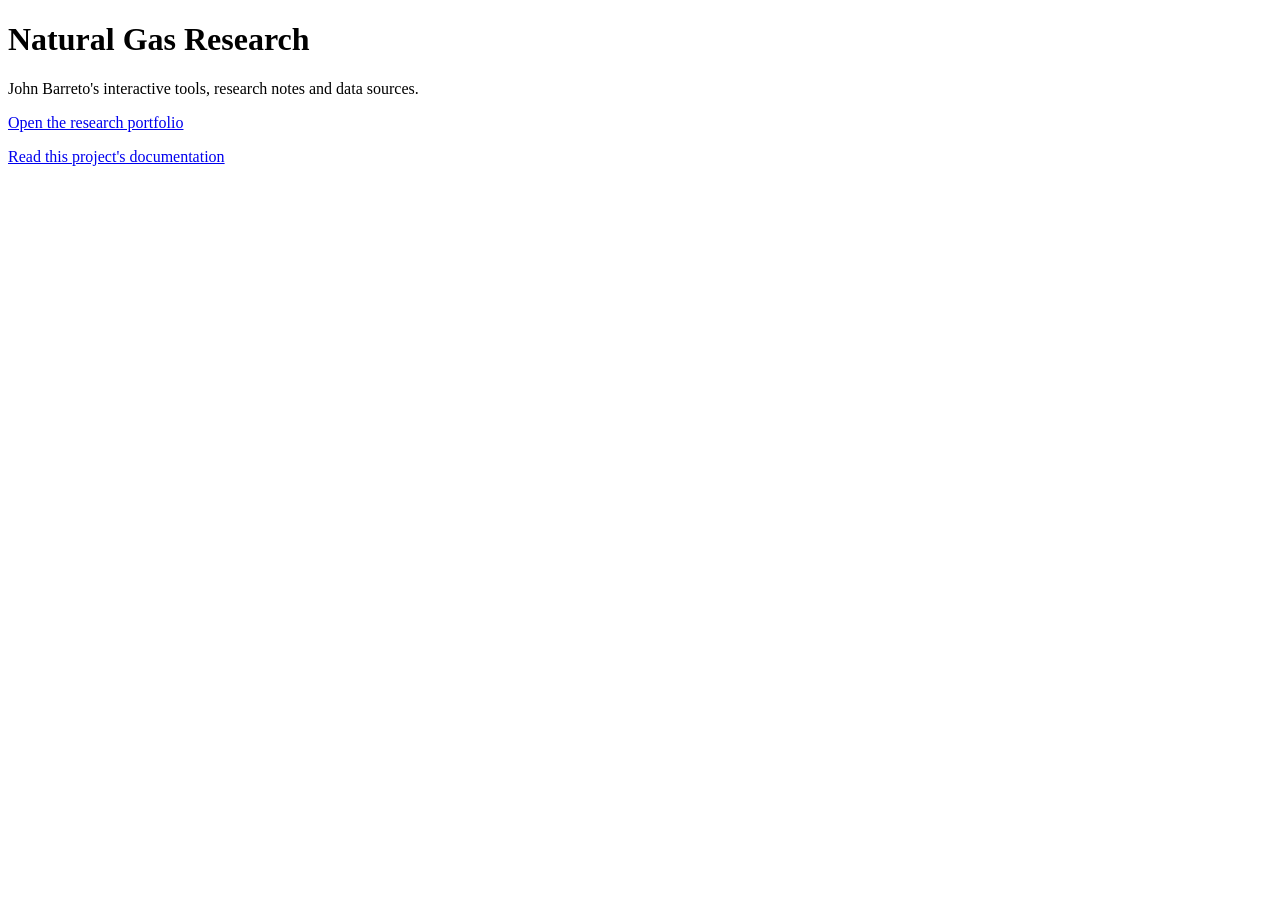
==== lab/index.html @ 6955799b "Publish Natural Gas Data API portfolio project Source: public NeuraX-JB/Henry-Hub-Futures-Curve-Expl" ====
<!doctype html>
<html lang="en">
<head><meta charset="utf-8"><meta name="viewport" content="width=device-width,initial-scale=1"><title>John Barreto · Natural Gas Research</title></head>
<body><main><h1>Natural Gas Research</h1><p>John Barreto's interactive tools, research notes and data sources.</p><p><a href="https://neurax-jb.github.io/Henry-Hub-Futures-Curve-Explorer-How-the-Natural-Gas-Market-prices-winter/lab/">Open the research portfolio</a></p><p><a href="../README.md">Read this project's documentation</a></p></main></body>
</html>
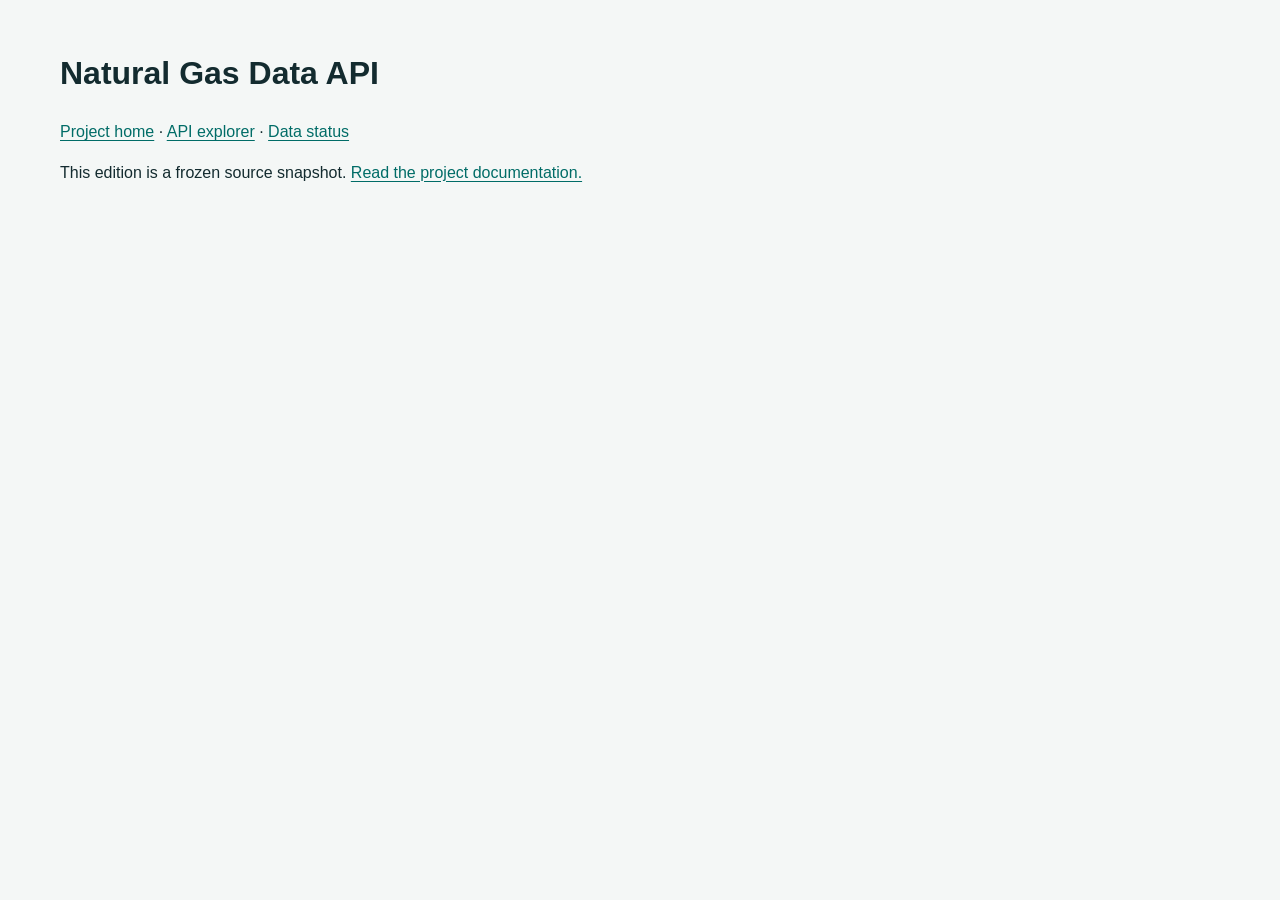
==== commit 896d5143: "Fix reviewed API correctness, safe builds, accessibility and standalone navigation Apply the user's " ====
--- a/lab/index.html
+++ b/lab/index.html
@@ -1,5 +1 @@
-<!doctype html>
-<html lang="en">
-<head><meta charset="utf-8"><meta name="viewport" content="width=device-width,initial-scale=1"><title>John Barreto · Natural Gas Research</title></head>
-<body><main><h1>Natural Gas Research</h1><p>John Barreto's interactive tools, research notes and data sources.</p><p><a href="https://neurax-jb.github.io/Henry-Hub-Futures-Curve-Explorer-How-the-Natural-Gas-Market-prices-winter/lab/">Open the research portfolio</a></p><p><a href="../README.md">Read this project's documentation</a></p></main></body>
-</html>
+<!doctype html><html lang="en"><head><meta charset="utf-8"><meta name="viewport" content="width=device-width,initial-scale=1"><title>Data API · Project navigation</title><link rel="stylesheet" href="api/style.css"></head><body><main class="wrap workspace"><h1>Natural Gas Data API</h1><p><a href="../">Project home</a> · <a href="api/">API explorer</a> · <a href="api/status.html">Data status</a></p><p>This edition is a frozen source snapshot. <a href="../README.md">Read the project documentation.</a></p></main></body></html>
--- a/lab/api/style.css
+++ b/lab/api/style.css
@@ -0,0 +1,545 @@
+:root {
+  color-scheme: light;
+  --ink: #132b2f;
+  --muted: #52676c;
+  --teal: #006c67;
+  --deep: #102c30;
+  --mint: #c6ebe0;
+  --paper: #f4f7f6;
+  --surface: #fff;
+  --line: #d4dfdf;
+  --mono: ui-monospace, SFMono-Regular, Consolas, monospace;
+  --body: Inter, Arial, Helvetica, sans-serif;
+}
+* {
+  box-sizing: border-box;
+}
+body {
+  margin: 0;
+  color: var(--ink);
+  background: var(--paper);
+  font: 16px/1.54 var(--body);
+}
+a {
+  color: var(--teal);
+  text-underline-offset: 0.2em;
+}
+button,
+select {
+  font: inherit;
+}
+a:focus-visible,
+button:focus-visible,
+select:focus-visible,
+summary:focus-visible {
+  outline: 3px solid #dd8e41;
+  outline-offset: 3px;
+}
+.wrap {
+  width: min(1160px, calc(100% - 48px));
+  margin: auto;
+}
+.mast {
+  background: var(--deep);
+  color: white;
+  border-bottom: 1px solid #395356;
+}
+.mast .wrap {
+  display: flex;
+  justify-content: space-between;
+  align-items: center;
+  min-height: 60px;
+  gap: 18px;
+}
+.mast nav {
+  display: flex;
+  align-items: center;
+  gap: 24px;
+}
+.mast a {
+  color: #d8e6e4;
+  text-decoration: none;
+  font-size: 14px;
+}
+.mast [aria-current] {
+  color: #fff;
+  font-weight: 700;
+}
+.mast .wordmark {
+  display: flex;
+  gap: 10px;
+  align-items: center;
+  font-size: 16px;
+  font-weight: 680;
+  color: #f0f5ed;
+}
+.mark {
+  font-size: 20px;
+  color: #9cd4bd;
+  letter-spacing: -5px;
+  transform: rotate(-10deg);
+  margin-right: 5px;
+}
+.hero {
+  background: var(--deep);
+  color: #f2f7f2;
+  padding: 38px 0 34px;
+}
+.hero-grid {
+  display: grid;
+  grid-template-columns: 1.5fr 0.8fr;
+  align-items: end;
+  gap: 32px;
+}
+.label {
+  font-size: 12px;
+  font-family: var(--mono);
+  letter-spacing: 0.12em;
+  text-transform: uppercase;
+  font-weight: 600;
+}
+.hero .label {
+  color: #a8d8c9;
+}
+.hero h1 {
+  font:
+    normal clamp(40px, 5.5vw, 68px)/1.06 Georgia,
+    "Times New Roman",
+    serif;
+  letter-spacing: -0.04em;
+  margin: 10px 0 13px;
+}
+.hero p {
+  max-width: 690px;
+  color: #d0dfdc;
+  margin: 0;
+  font-size: 17px;
+}
+.heroaside {
+  border-left: 1px solid #52726b;
+  padding: 5px 0 6px 24px;
+  display: grid;
+  gap: 6px;
+  font-size: 14px;
+}
+.heroaside strong {
+  color: #e4f6e9;
+  font-size: 23px;
+}
+.heroaside span {
+  color: #b9d5cd;
+}
+.workspace {
+  padding-top: 28px;
+  padding-bottom: 38px;
+}
+.panel {
+  background: white;
+  border: 1px solid var(--line);
+  border-radius: 9px;
+  margin: 0 0 19px;
+  overflow: hidden;
+}
+.pad {
+  padding: 24px;
+}
+.section-head {
+  display: flex;
+  gap: 14px;
+  justify-content: space-between;
+  align-items: flex-start;
+  flex-wrap: wrap;
+  margin-bottom: 18px;
+}
+h2,
+h3 {
+  margin: 0;
+  line-height: 1.25;
+  letter-spacing: -0.02em;
+}
+h2 {
+  font-size: 22px;
+}
+h3 {
+  font-size: 17px;
+}
+.section-head p,
+.small,
+.hint,
+.lede {
+  margin: 5px 0 0;
+  color: var(--muted);
+  font-size: 14px;
+}
+.hint {
+  margin: 10px 0 0;
+}
+.buttons {
+  display: flex;
+  gap: 8px;
+  align-items: center;
+  flex-wrap: wrap;
+}
+.btn {
+  background: #f5f8f6;
+  border: 1px solid #c9d6d2;
+  border-radius: 5px;
+  cursor: pointer;
+  text-decoration: none;
+  color: #194a44;
+  padding: 8px 13px;
+  font-size: 14px;
+  font-weight: 600;
+  white-space: nowrap;
+}
+.btn:hover {
+  background: #e8f2ee;
+}
+.btn.primary {
+  background: var(--teal);
+  color: white;
+  border-color: var(--teal);
+}
+.btn.primary:hover {
+  background: #004e4b;
+}
+.get {
+  border: 1px solid #76a99c;
+  color: #cbf1df;
+  border-radius: 4px;
+  font: 700 12px var(--mono);
+  letter-spacing: 0.04em;
+  padding: 4px 7px;
+  align-self: start;
+}
+.controls {
+  display: grid;
+  grid-template-columns: minmax(150px, 1fr) minmax(135px, 1fr);
+  gap: 15px;
+  margin-bottom: 17px;
+  max-width: 750px;
+}
+.controls label {
+  display: grid;
+  gap: 5px;
+  font-weight: 650;
+  font-size: 14px;
+}
+select {
+  border: 1px solid #b9c9c5;
+  border-radius: 5px;
+  min-width: 0;
+  width: 100%;
+  background: #fbfcfb;
+  color: var(--ink);
+  padding: 9px 12px;
+}
+.endpoint {
+  display: flex;
+  align-items: center;
+  gap: 12px;
+  background: #183438;
+  color: #e0f4e9;
+  border-radius: 6px;
+  padding: 14px 16px;
+}
+.endpoint a {
+  color: #e0f4e9;
+  text-decoration: none;
+  overflow-wrap: anywhere;
+  font: 14px/1.65 var(--mono);
+}
+.endpoint a:hover {
+  text-decoration: underline;
+}
+.flexrow {
+  display: flex;
+  justify-content: space-between;
+  align-items: center;
+  gap: 14px;
+  flex-wrap: wrap;
+}
+.tool-row {
+  margin-top: 16px;
+}
+.snippet-tabs {
+  display: flex;
+  gap: 3px;
+  background: #edf2f0;
+  border-radius: 6px;
+  padding: 3px;
+}
+.snippet-tabs button {
+  padding: 5px 12px;
+  border: 0;
+  cursor: pointer;
+  background: transparent;
+  border-radius: 4px;
+  color: var(--muted);
+  font-size: 14px;
+}
+.snippet-tabs button[aria-pressed="true"] {
+  background: white;
+  color: #0d6052;
+  box-shadow: 0 1px 2px #234d451c;
+  font-weight: 650;
+}
+pre {
+  font: 13px/1.65 var(--mono);
+  padding: 15px 16px;
+  border: 1px solid var(--line);
+  border-radius: 5px;
+  background: #f4f7f5;
+  color: #183d37;
+  white-space: pre-wrap;
+  overflow-wrap: anywhere;
+  margin: 10px 0 0;
+}
+.tablebox {
+  overflow-x: auto;
+}
+table {
+  border-collapse: collapse;
+  width: 100%;
+  font-size: 14px;
+  font-variant-numeric: tabular-nums;
+  white-space: nowrap;
+}
+th,
+td {
+  text-align: right;
+  padding: 10px 13px;
+  border-bottom: 1px solid #e1e8e5;
+}
+th {
+  background: #eff4f2;
+  color: #3f5655;
+  font-size: 13px;
+  font-weight: 650;
+}
+th:first-child,
+td:first-child {
+  text-align: left;
+}
+th small {
+  display: block;
+  font-weight: 400;
+  font-size: 12px;
+}
+tbody tr:last-child td {
+  border-bottom: 0;
+}
+tbody tr:hover {
+  background: #f4f8f6;
+}
+.tablebox pre {
+  padding: 0;
+  border: 0;
+}
+.panel .tablehead {
+  padding: 19px 24px 14px;
+  margin: 0;
+}
+.footer {
+  display: flex;
+  justify-content: space-between;
+  flex-wrap: wrap;
+  gap: 10px;
+  font-size: 13px;
+  color: var(--muted);
+  margin: 15px 0;
+}
+.subline {
+  font-size: 13px;
+  margin: 0;
+  padding: 10px 24px;
+  color: var(--muted);
+  border-top: 1px solid var(--line);
+}
+.docs-grid {
+  display: grid;
+  grid-template-columns: 1fr 1fr;
+  gap: 16px;
+}
+.docs-grid article {
+  padding: 18px;
+  border-left: 3px solid #83b3a2;
+  background: #f3f7f4;
+}
+.docs-grid p {
+  font-size: 14px;
+  color: #455c5a;
+  margin: 8px 0 0;
+}
+.docs-grid code,
+dd code {
+  font: 13px var(--mono);
+  color: #0d5548;
+}
+.dictionary {
+  margin-top: 19px;
+}
+summary {
+  cursor: pointer;
+  font-weight: 600;
+}
+dl {
+  margin: 14px 0 0;
+}
+dt {
+  font: 600 14px var(--mono);
+  margin: 12px 0 0;
+}
+dd {
+  font-size: 14px;
+  color: var(--muted);
+  margin: 3px 0 0;
+}
+.status-list {
+  display: grid;
+  gap: 15px;
+}
+.source-card {
+  padding: 18px 20px;
+  border: 1px solid var(--line);
+  border-radius: 6px;
+  display: grid;
+  gap: 14px;
+  grid-template-columns: minmax(170px, 0.85fr) minmax(0, 2fr);
+}
+.source-card b {
+  display: block;
+}
+.source-card p {
+  margin: 4px 0 0;
+}
+.facts {
+  display: grid;
+  grid-template-columns: repeat(3, 1fr);
+  gap: 12px;
+  font-size: 14px;
+}
+.facts span {
+  display: block;
+  color: var(--muted);
+  font-size: 12px;
+}
+.status-link {
+  font-size: 14px;
+}
+.footlinks {
+  display: flex;
+  gap: 16px;
+}
+.status-time {
+  white-space: nowrap;
+}
+.error {
+  background: #ffede8;
+  color: #822d18;
+  border-left: 3px solid #ba4b25;
+  padding: 12px;
+}
+.skip {
+  position: absolute;
+  left: -100vw;
+}
+.skip:focus {
+  position: fixed;
+  left: 8px;
+  top: 8px;
+  z-index: 3;
+  background: white;
+  padding: 10px;
+}
+[hidden] {
+  display: none !important;
+}
+.empty {
+  color: var(--muted);
+  font-size: 14px;
+}
+.copy-note {
+  font-size: 13px;
+  color: #14604f;
+}
+.field-table td:first-child {
+  font-family: var(--mono);
+}
+@media (max-width: 720px) {
+  .wrap {
+    width: min(100% - 28px, 1160px);
+  }
+  .hero {
+    padding: 26px 0;
+  }
+  .hero-grid {
+    grid-template-columns: 1fr;
+    gap: 19px;
+  }
+  .heroaside {
+    display: none;
+  }
+  .pad {
+    padding: 18px;
+  }
+  .mast nav {
+    gap: 12px;
+  }
+  .docs-grid,
+  .source-card {
+    grid-template-columns: 1fr;
+  }
+  .workspace {
+    padding-top: 17px;
+  }
+  .panel .tablehead {
+    padding: 15px 17px 10px;
+  }
+  .endpoint {
+    padding: 11px;
+    gap: 7px;
+  }
+  .controls {
+    gap: 8px;
+  }
+  .btn {
+    padding: 7px 10px;
+  }
+  .hero p {
+    font-size: 16px;
+  }
+}
+@media (max-width: 430px) {
+  .mast .wordmark {
+    font-size: 14px;
+  }
+  .mast a {
+    font-size: 13px;
+  }
+  .mast nav {
+    gap: 8px;
+  }
+  .facts {
+    grid-template-columns: repeat(2, 1fr);
+  }
+  .hero h1 {
+    font-size: 41px;
+  }
+  .section-head {
+    margin-bottom: 14px;
+  }
+}
+
+/* Keep keyboard focus, units, and edition information available at every width. */
+:focus-visible { outline: 3px solid #a95500; outline-offset: 3px; }
+button:disabled, select:disabled { cursor: not-allowed; opacity: .65; }
+caption { text-align: left; padding: 10px 13px; font-weight: 700; color: var(--ink); }
+tbody th { background: transparent; font-weight: 600; }
+.snapshot-note { border-left: 3px solid var(--teal); background: #eaf3ef; padding: 13px 16px; margin: 0 0 19px; font-size: 14px; }
+.home-grid { display: grid; grid-template-columns: repeat(auto-fit,minmax(min(260px,100%),1fr)); gap: 18px; }
+.home-grid .panel { margin-bottom: 0; }
+.home-grid h2 { margin-bottom: 12px; }
+.home-grid p { color: var(--muted); }
+@media (max-width:720px) { .heroaside.status-stamp { display: grid; } }
+@media (prefers-reduced-motion:reduce) { * { scroll-behavior: auto !important; } }
